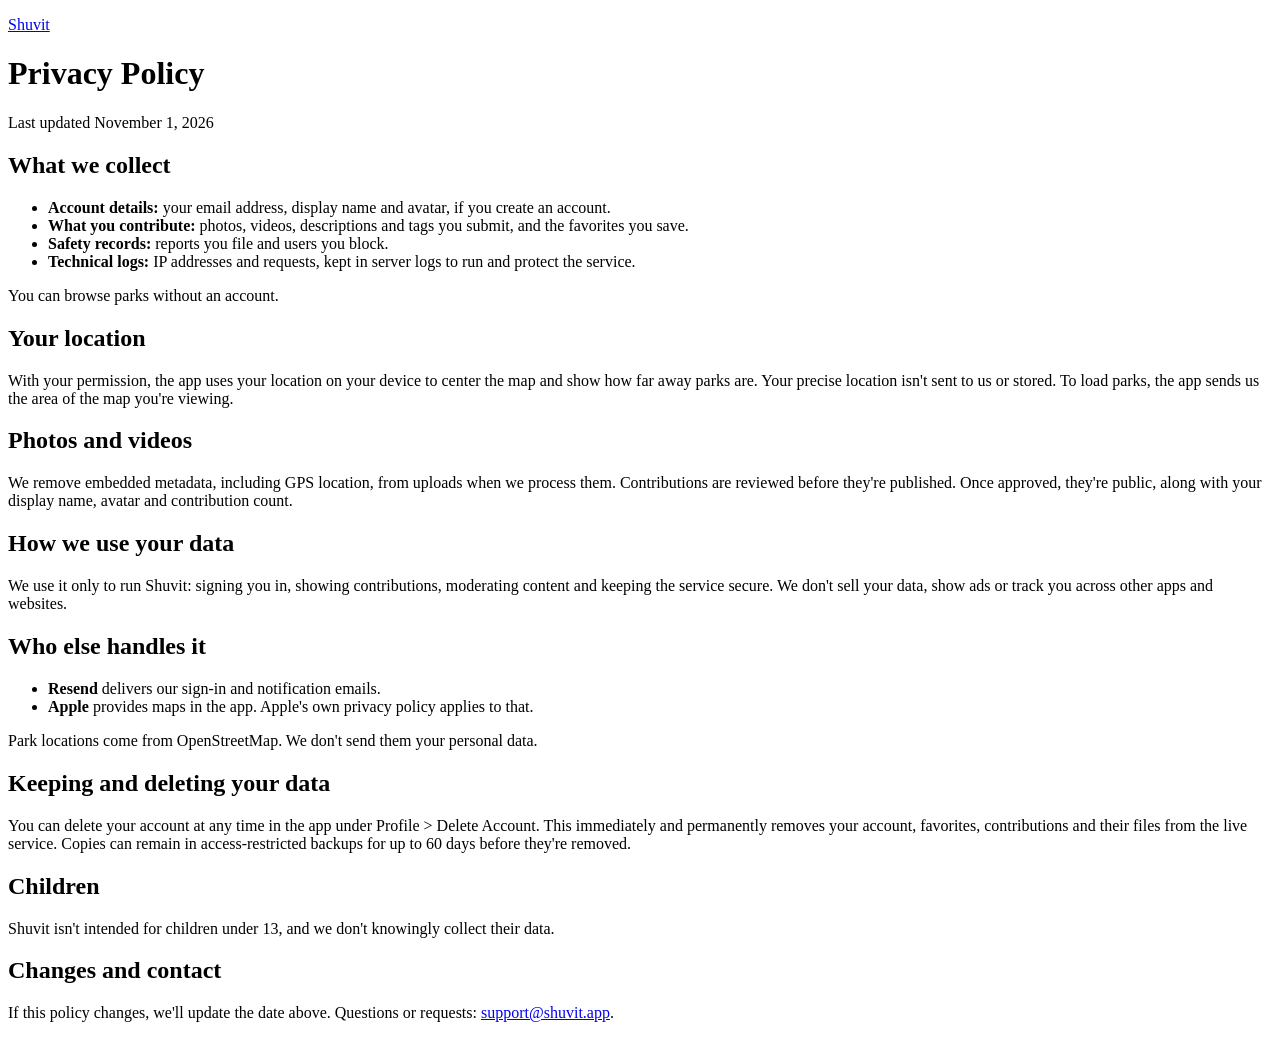
==== site/privacy.html @ d2da1a87 "I will not skateboard in the halls." ====
<!doctype html>
<html lang="en">
<head>
<meta charset="utf-8">
<meta name="viewport" content="width=device-width, initial-scale=1">
<title>Privacy Policy | Shuvit</title>
<meta name="description" content="How Shuvit, the worldwide skatepark index, handles your data.">
<link rel="stylesheet" href="/style.css">
</head>
<body>
<main class="legal">
  <p><a href="/">Shuvit</a></p>
  <h1>Privacy Policy</h1>
  <p class="updated">Last updated November 1, 2026</p>

  <h2>What we collect</h2>
  <ul>
    <li><strong>Account details:</strong> your email address, display name and avatar, if you create an account.</li>
    <li><strong>What you contribute:</strong> photos, videos, descriptions and tags you submit, and the favorites you save.</li>
    <li><strong>Safety records:</strong> reports you file and users you block.</li>
    <li><strong>Technical logs:</strong> IP addresses and requests, kept in server logs to run and protect the service.</li>
  </ul>
  <p>You can browse parks without an account.</p>

  <h2>Your location</h2>
  <p>With your permission, the app uses your location on your device to center the map and show how far away parks are. Your precise location isn't sent to us or stored. To load parks, the app sends us the area of the map you're viewing.</p>

  <h2>Photos and videos</h2>
  <p>We remove embedded metadata, including GPS location, from uploads when we process them. Contributions are reviewed before they're published. Once approved, they're public, along with your display name, avatar and contribution count.</p>

  <h2>How we use your data</h2>
  <p>We use it only to run Shuvit: signing you in, showing contributions, moderating content and keeping the service secure. We don't sell your data, show ads or track you across other apps and websites.</p>

  <h2>Who else handles it</h2>
  <ul>
    <li><strong>Resend</strong> delivers our sign-in and notification emails.</li>
    <li><strong>Apple</strong> provides maps in the app. Apple's own privacy policy applies to that.</li>
  </ul>
  <p>Park locations come from OpenStreetMap. We don't send them your personal data.</p>

  <h2>Keeping and deleting your data</h2>
  <p>You can delete your account at any time in the app under Profile &gt; Delete Account. This immediately and permanently removes your account, favorites, contributions and their files from the live service. Copies can remain in access-restricted backups for up to 60 days before they're removed.</p>

  <h2>Children</h2>
  <p>Shuvit isn't intended for children under 13, and we don't knowingly collect their data.</p>

  <h2>Changes and contact</h2>
  <p>If this policy changes, we'll update the date above. Questions or requests: <a href="mailto:support@shuvit.app">support@shuvit.app</a>.</p>
</main>
</body>
</html>
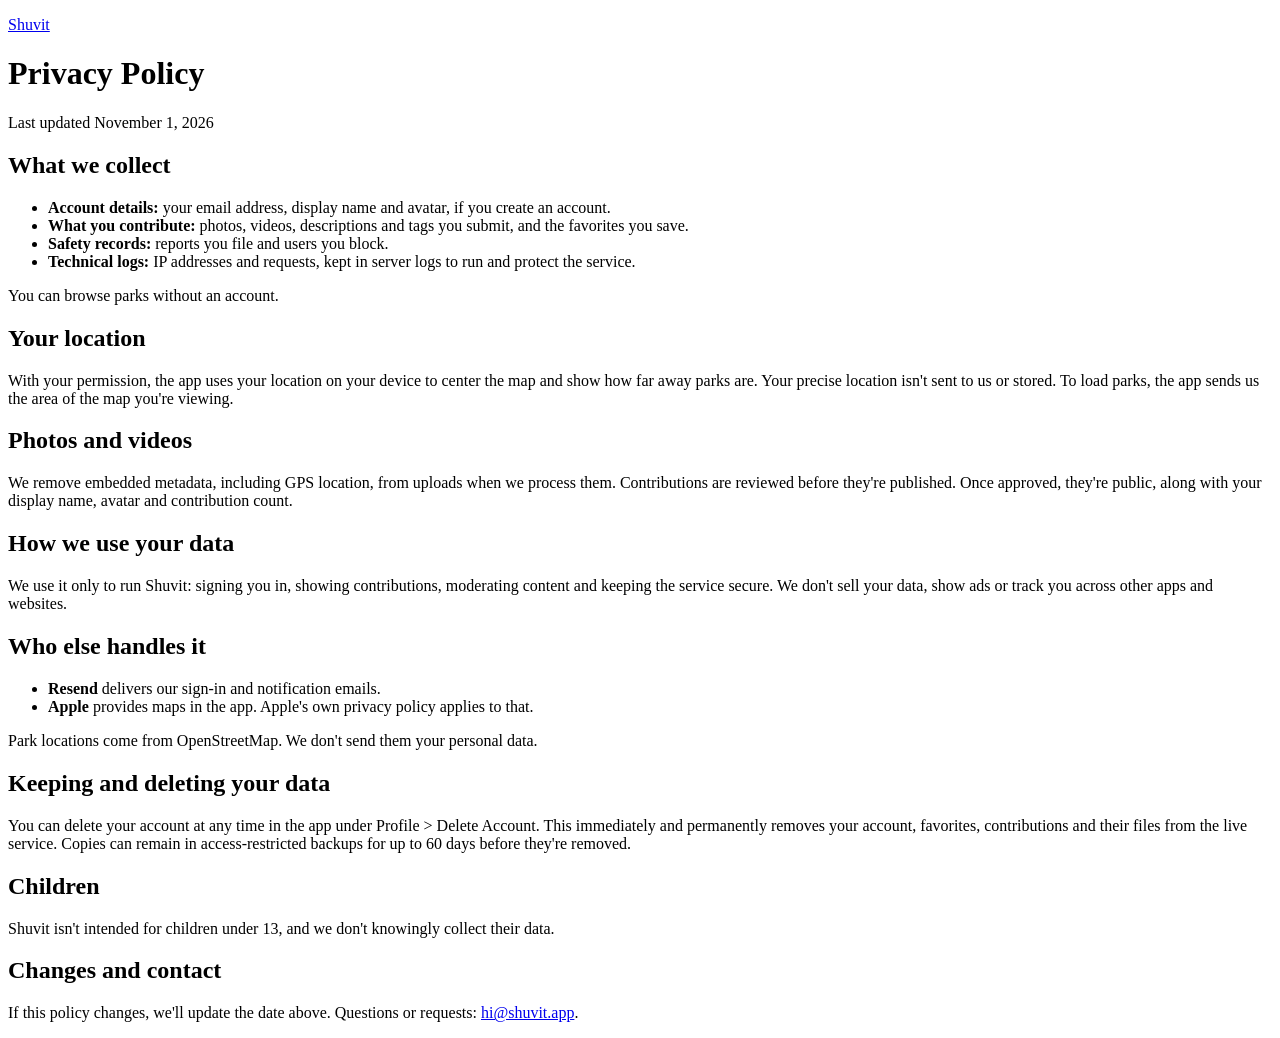
==== commit fb125c43: "I will not skateboard in the halls." ====
--- a/site/privacy.html
+++ b/site/privacy.html
@@ -45,7 +45,7 @@
   <p>Shuvit isn't intended for children under 13, and we don't knowingly collect their data.</p>
 
   <h2>Changes and contact</h2>
-  <p>If this policy changes, we'll update the date above. Questions or requests: <a href="mailto:support@shuvit.app">support@shuvit.app</a>.</p>
+  <p>If this policy changes, we'll update the date above. Questions or requests: <a href="mailto:hi@shuvit.app">hi@shuvit.app</a>.</p>
 </main>
 </body>
 </html>
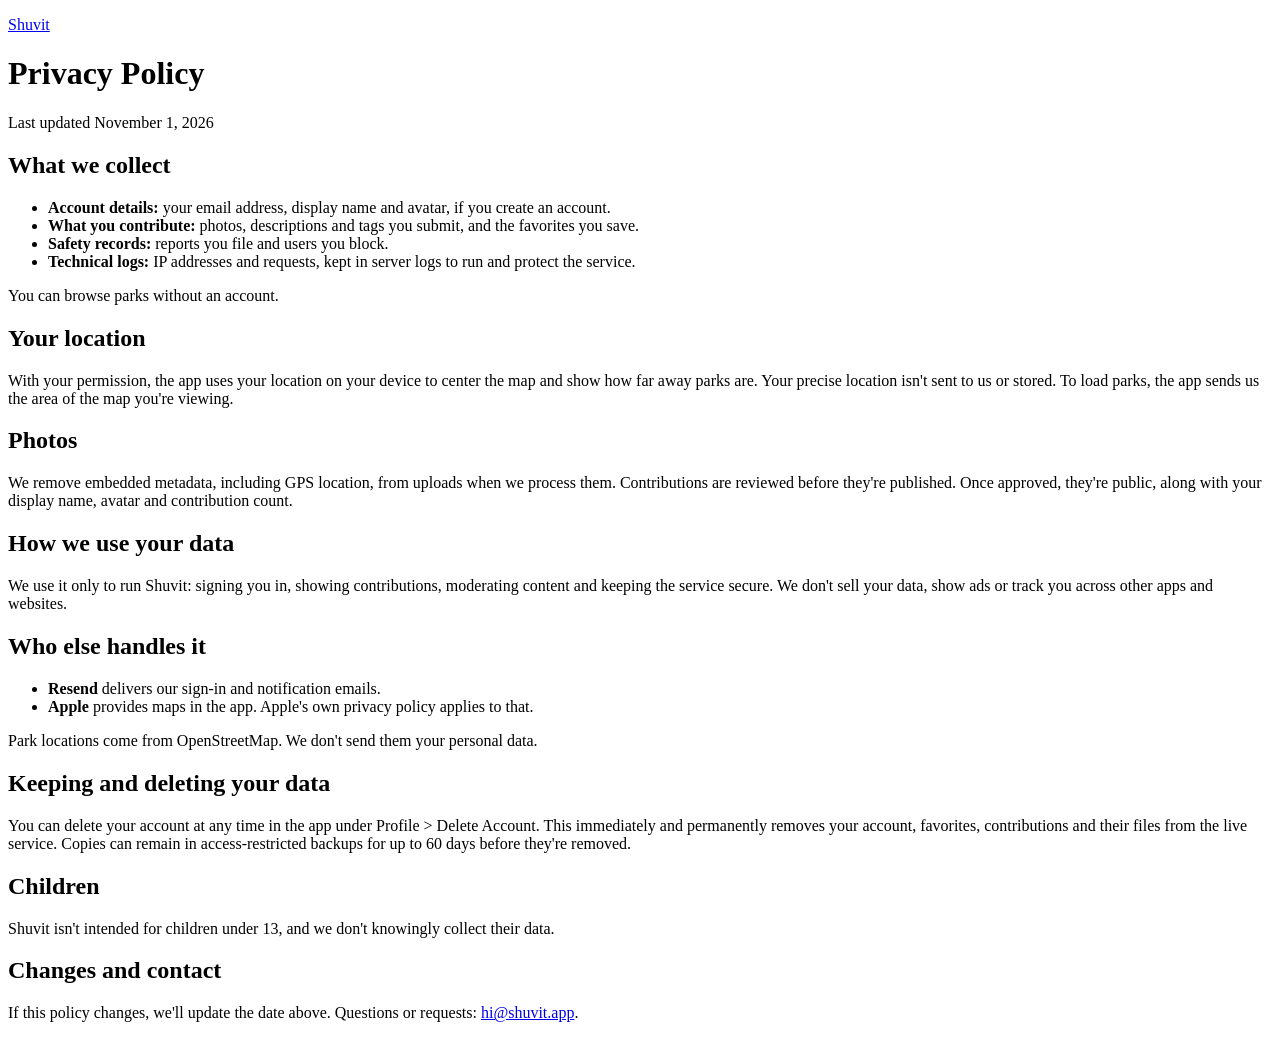
==== commit d14d0808: "I will not skateboard in the halls." ====
--- a/site/privacy.html
+++ b/site/privacy.html
@@ -16,7 +16,7 @@
   <h2>What we collect</h2>
   <ul>
     <li><strong>Account details:</strong> your email address, display name and avatar, if you create an account.</li>
-    <li><strong>What you contribute:</strong> photos, videos, descriptions and tags you submit, and the favorites you save.</li>
+    <li><strong>What you contribute:</strong> photos, descriptions and tags you submit, and the favorites you save.</li>
     <li><strong>Safety records:</strong> reports you file and users you block.</li>
     <li><strong>Technical logs:</strong> IP addresses and requests, kept in server logs to run and protect the service.</li>
   </ul>
@@ -25,7 +25,7 @@
   <h2>Your location</h2>
   <p>With your permission, the app uses your location on your device to center the map and show how far away parks are. Your precise location isn't sent to us or stored. To load parks, the app sends us the area of the map you're viewing.</p>
 
-  <h2>Photos and videos</h2>
+  <h2>Photos</h2>
   <p>We remove embedded metadata, including GPS location, from uploads when we process them. Contributions are reviewed before they're published. Once approved, they're public, along with your display name, avatar and contribution count.</p>
 
   <h2>How we use your data</h2>
